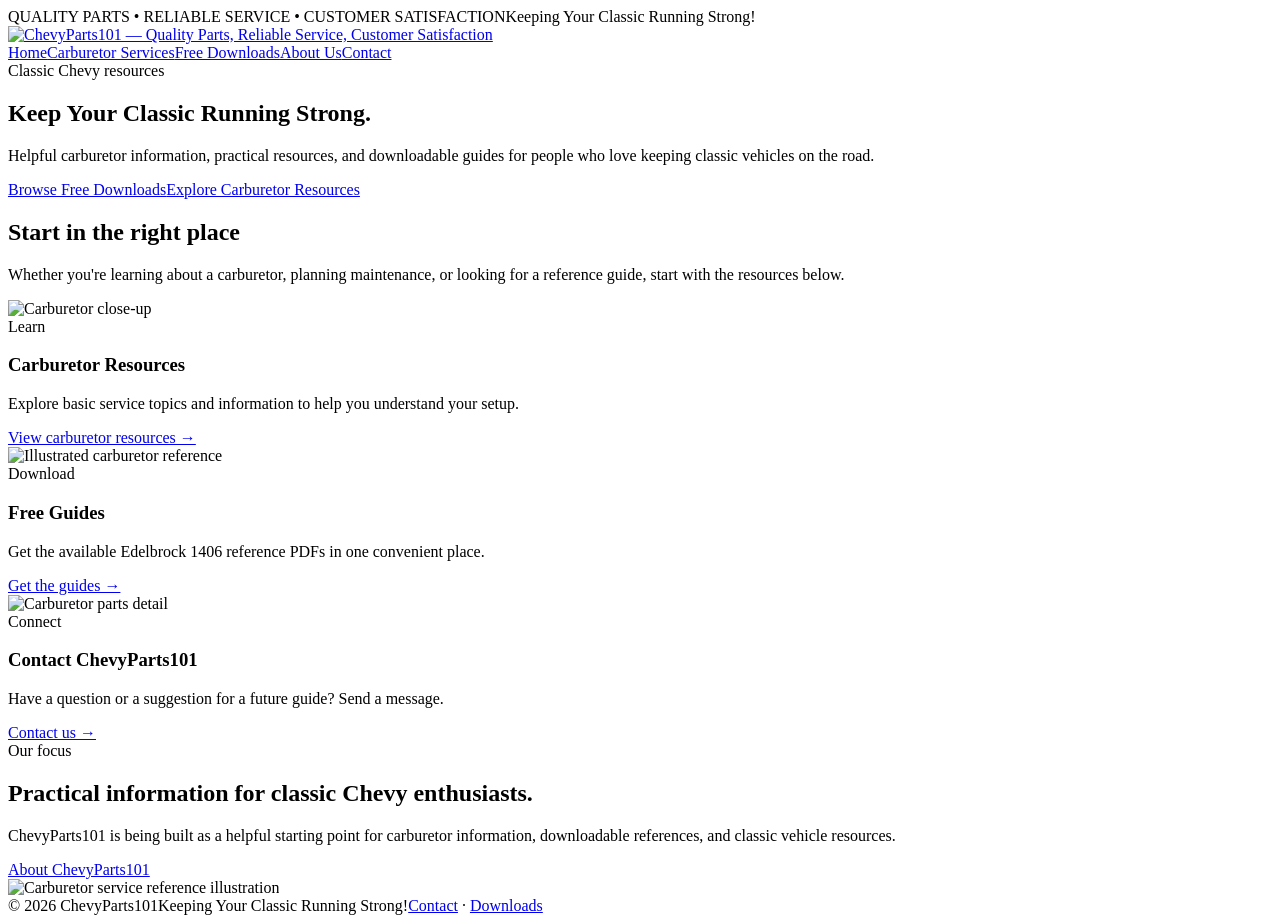
==== index.html @ d89ec958 "Add files via upload" ====
<!doctype html><html lang="en"><head><meta charset="utf-8"><meta name="viewport" content="width=device-width,initial-scale=1"><meta name="description" content="ChevyParts101 — classic Chevy parts information, carburetor resources, and free automotive guides."><title>ChevyParts101 | Keeping Your Classic Running Strong</title><link rel="stylesheet" href="assets/site.css"></head><body><div class="topbar"><div class="wrap"><span>QUALITY PARTS • RELIABLE SERVICE • CUSTOMER SATISFACTION</span><span>Keeping Your Classic Running Strong!</span></div></div><header class="wrap brand"><a href="index.html"><img src="assets/chevyparts101_header.jpg" alt="ChevyParts101 — Quality Parts, Reliable Service, Customer Satisfaction"></a></header><nav class="nav"><div class="wrap"><a class="active" href="index.html">Home</a><a href="carburetor-services.html">Carburetor Services</a><a href="free-downloads.html">Free Downloads</a><a href="about.html">About Us</a><a href="contact.html">Contact</a></div></nav><main><section class="hero"><div class="wrap"><div class="eyebrow">Classic Chevy resources</div><h1>Keep Your Classic Running Strong.</h1><p>Helpful carburetor information, practical resources, and downloadable guides for people who love keeping classic vehicles on the road.</p><a class="btn" href="free-downloads.html">Browse Free Downloads</a><a class="btn secondary" href="carburetor-services.html">Explore Carburetor Resources</a></div></section><section class="section"><div class="wrap"><h2>Start in the right place</h2><p class="lead">Whether you're learning about a carburetor, planning maintenance, or looking for a reference guide, start with the resources below.</p><div class="grid"><article class="card"><img src="assets/carb_panel_1.jpg" alt="Carburetor close-up"><div class="pad"><span class="pill">Learn</span><h3>Carburetor Resources</h3><p>Explore basic service topics and information to help you understand your setup.</p><a href="carburetor-services.html">View carburetor resources →</a></div></article><article class="card"><img src="assets/shop_manual_visual_2.jpg" alt="Illustrated carburetor reference"><div class="pad"><span class="pill">Download</span><h3>Free Guides</h3><p>Get the available Edelbrock 1406 reference PDFs in one convenient place.</p><a href="free-downloads.html">Get the guides →</a></div></article><article class="card"><img src="assets/carb_panel_4.jpg" alt="Carburetor parts detail"><div class="pad"><span class="pill">Connect</span><h3>Contact ChevyParts101</h3><p>Have a question or a suggestion for a future guide? Send a message.</p><a href="contact.html">Contact us →</a></div></article></div></div></section><section class="section alt"><div class="wrap split"><div><div class="eyebrow">Our focus</div><h2>Practical information for classic Chevy enthusiasts.</h2><p class="lead">ChevyParts101 is being built as a helpful starting point for carburetor information, downloadable references, and classic vehicle resources.</p><a class="btn" href="about.html">About ChevyParts101</a></div><img class="feature-img" src="assets/shop_manual_visual_1.jpg" alt="Carburetor service reference illustration"></div></section></main><footer class="footer"><div class="wrap"><span>© <span id="year">2026</span> ChevyParts101</span><span>Keeping Your Classic Running Strong!</span><span><a href="contact.html">Contact</a> · <a href="free-downloads.html">Downloads</a></span></div></footer><script src="assets/site.js"></script></body></html>
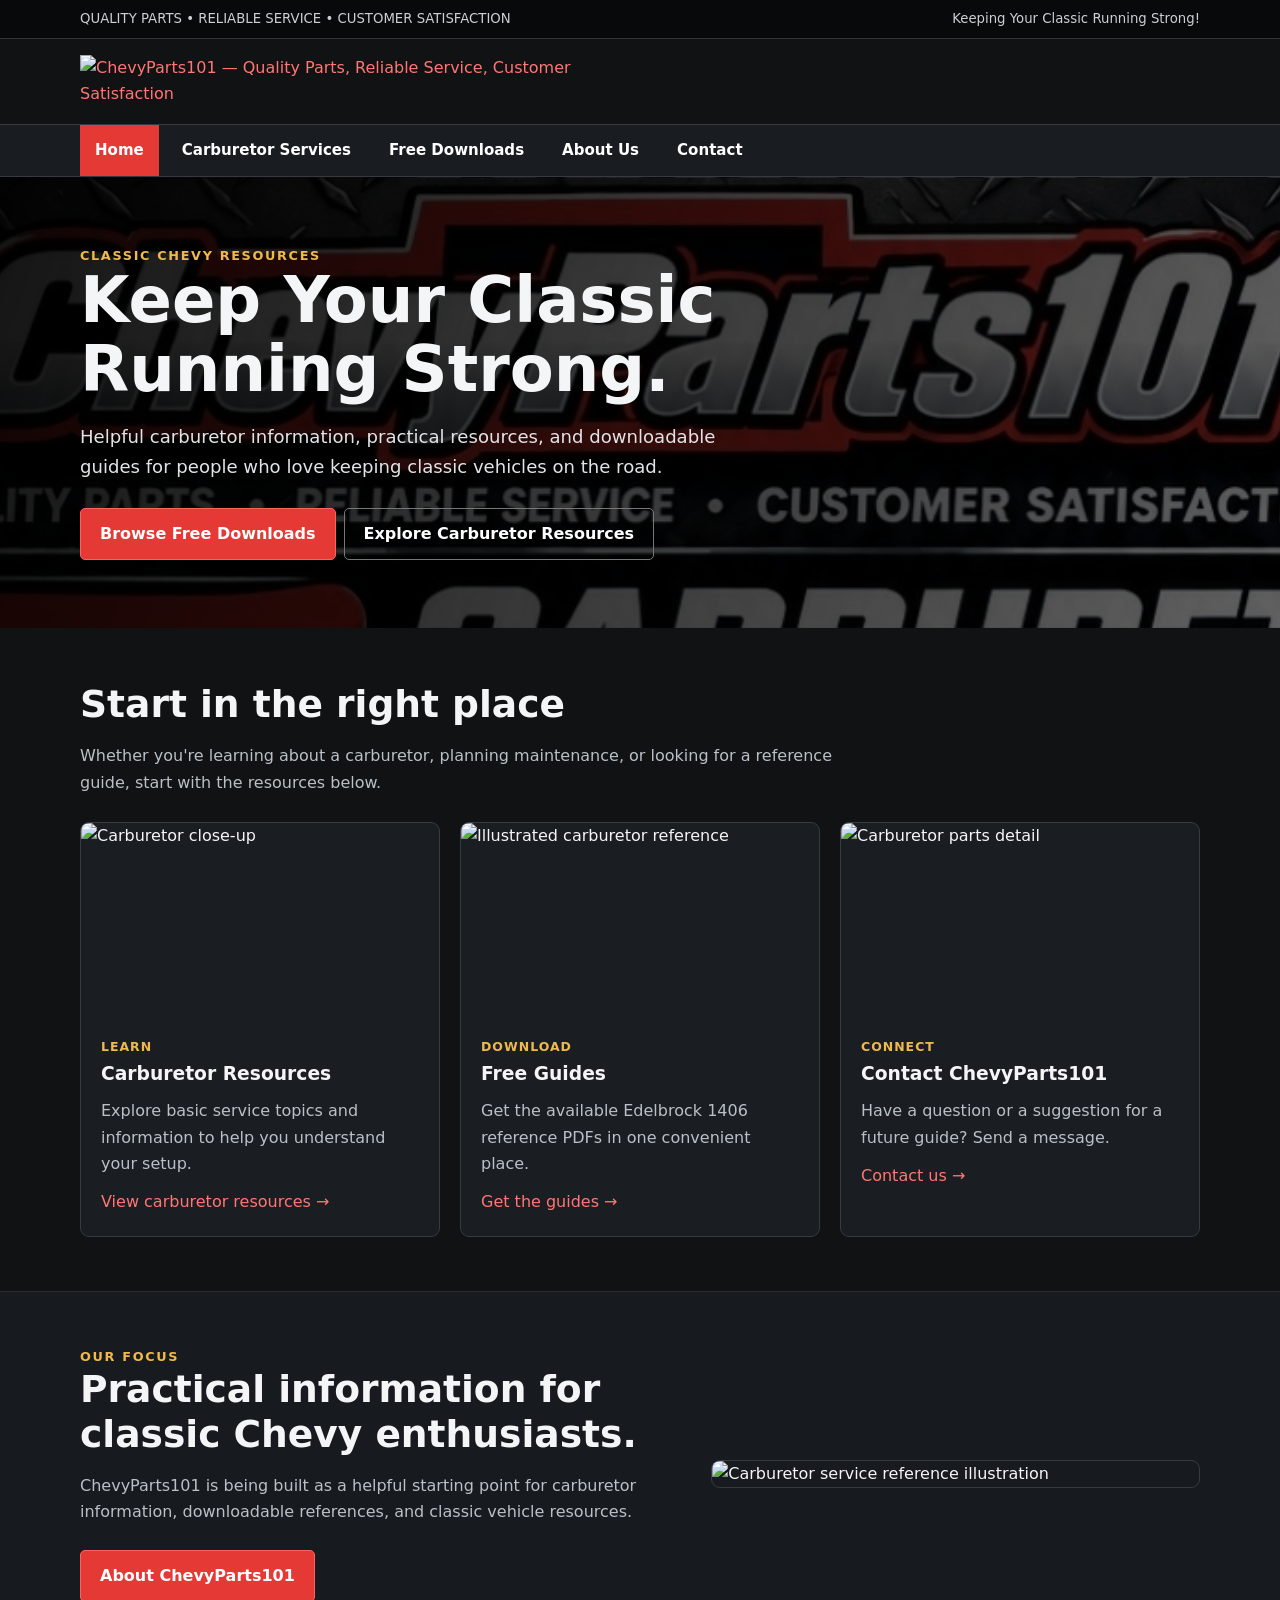
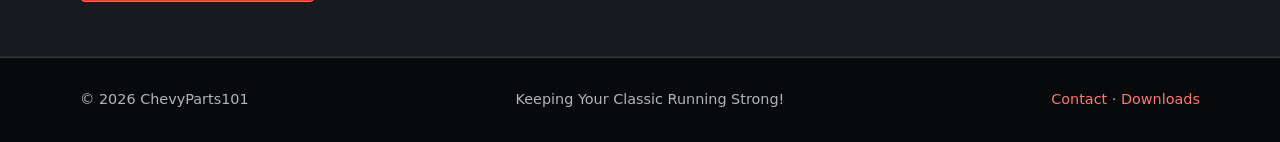
==== commit 1bb17269: "Fix stylesheet link in index.html Updated the stylesheet link in the HTML head." ====
--- a/index.html
+++ b/index.html
@@ -1 +1 @@
-<!doctype html><html lang="en"><head><meta charset="utf-8"><meta name="viewport" content="width=device-width,initial-scale=1"><meta name="description" content="ChevyParts101 — classic Chevy parts information, carburetor resources, and free automotive guides."><title>ChevyParts101 | Keeping Your Classic Running Strong</title><link rel="stylesheet" href="assets/site.css"></head><body><div class="topbar"><div class="wrap"><span>QUALITY PARTS • RELIABLE SERVICE • CUSTOMER SATISFACTION</span><span>Keeping Your Classic Running Strong!</span></div></div><header class="wrap brand"><a href="index.html"><img src="assets/chevyparts101_header.jpg" alt="ChevyParts101 — Quality Parts, Reliable Service, Customer Satisfaction"></a></header><nav class="nav"><div class="wrap"><a class="active" href="index.html">Home</a><a href="carburetor-services.html">Carburetor Services</a><a href="free-downloads.html">Free Downloads</a><a href="about.html">About Us</a><a href="contact.html">Contact</a></div></nav><main><section class="hero"><div class="wrap"><div class="eyebrow">Classic Chevy resources</div><h1>Keep Your Classic Running Strong.</h1><p>Helpful carburetor information, practical resources, and downloadable guides for people who love keeping classic vehicles on the road.</p><a class="btn" href="free-downloads.html">Browse Free Downloads</a><a class="btn secondary" href="carburetor-services.html">Explore Carburetor Resources</a></div></section><section class="section"><div class="wrap"><h2>Start in the right place</h2><p class="lead">Whether you're learning about a carburetor, planning maintenance, or looking for a reference guide, start with the resources below.</p><div class="grid"><article class="card"><img src="assets/carb_panel_1.jpg" alt="Carburetor close-up"><div class="pad"><span class="pill">Learn</span><h3>Carburetor Resources</h3><p>Explore basic service topics and information to help you understand your setup.</p><a href="carburetor-services.html">View carburetor resources →</a></div></article><article class="card"><img src="assets/shop_manual_visual_2.jpg" alt="Illustrated carburetor reference"><div class="pad"><span class="pill">Download</span><h3>Free Guides</h3><p>Get the available Edelbrock 1406 reference PDFs in one convenient place.</p><a href="free-downloads.html">Get the guides →</a></div></article><article class="card"><img src="assets/carb_panel_4.jpg" alt="Carburetor parts detail"><div class="pad"><span class="pill">Connect</span><h3>Contact ChevyParts101</h3><p>Have a question or a suggestion for a future guide? Send a message.</p><a href="contact.html">Contact us →</a></div></article></div></div></section><section class="section alt"><div class="wrap split"><div><div class="eyebrow">Our focus</div><h2>Practical information for classic Chevy enthusiasts.</h2><p class="lead">ChevyParts101 is being built as a helpful starting point for carburetor information, downloadable references, and classic vehicle resources.</p><a class="btn" href="about.html">About ChevyParts101</a></div><img class="feature-img" src="assets/shop_manual_visual_1.jpg" alt="Carburetor service reference illustration"></div></section></main><footer class="footer"><div class="wrap"><span>© <span id="year">2026</span> ChevyParts101</span><span>Keeping Your Classic Running Strong!</span><span><a href="contact.html">Contact</a> · <a href="free-downloads.html">Downloads</a></span></div></footer><script src="assets/site.js"></script></body></html>
+<!doctype html><html lang="en"><head><meta charset="utf-8"><meta name="viewport" content="width=device-width,initial-scale=1"><meta name="description" content="ChevyParts101 — classic Chevy parts information, carburetor resources, and free automotive guides."><title>ChevyParts101 | Keeping Your Classic Running Strong</title><link rel="stylesheet" href="site.css"></head><body><div class="topbar"><div class="wrap"><span>QUALITY PARTS • RELIABLE SERVICE • CUSTOMER SATISFACTION</span><span>Keeping Your Classic Running Strong!</span></div></div><header class="wrap brand"><a href="index.html"><img src="assets/chevyparts101_header.jpg" alt="ChevyParts101 — Quality Parts, Reliable Service, Customer Satisfaction"></a></header><nav class="nav"><div class="wrap"><a class="active" href="index.html">Home</a><a href="carburetor-services.html">Carburetor Services</a><a href="free-downloads.html">Free Downloads</a><a href="about.html">About Us</a><a href="contact.html">Contact</a></div></nav><main><section class="hero"><div class="wrap"><div class="eyebrow">Classic Chevy resources</div><h1>Keep Your Classic Running Strong.</h1><p>Helpful carburetor information, practical resources, and downloadable guides for people who love keeping classic vehicles on the road.</p><a class="btn" href="free-downloads.html">Browse Free Downloads</a><a class="btn secondary" href="carburetor-services.html">Explore Carburetor Resources</a></div></section><section class="section"><div class="wrap"><h2>Start in the right place</h2><p class="lead">Whether you're learning about a carburetor, planning maintenance, or looking for a reference guide, start with the resources below.</p><div class="grid"><article class="card"><img src="assets/carb_panel_1.jpg" alt="Carburetor close-up"><div class="pad"><span class="pill">Learn</span><h3>Carburetor Resources</h3><p>Explore basic service topics and information to help you understand your setup.</p><a href="carburetor-services.html">View carburetor resources →</a></div></article><article class="card"><img src="assets/shop_manual_visual_2.jpg" alt="Illustrated carburetor reference"><div class="pad"><span class="pill">Download</span><h3>Free Guides</h3><p>Get the available Edelbrock 1406 reference PDFs in one convenient place.</p><a href="free-downloads.html">Get the guides →</a></div></article><article class="card"><img src="assets/carb_panel_4.jpg" alt="Carburetor parts detail"><div class="pad"><span class="pill">Connect</span><h3>Contact ChevyParts101</h3><p>Have a question or a suggestion for a future guide? Send a message.</p><a href="contact.html">Contact us →</a></div></article></div></div></section><section class="section alt"><div class="wrap split"><div><div class="eyebrow">Our focus</div><h2>Practical information for classic Chevy enthusiasts.</h2><p class="lead">ChevyParts101 is being built as a helpful starting point for carburetor information, downloadable references, and classic vehicle resources.</p><a class="btn" href="about.html">About ChevyParts101</a></div><img class="feature-img" src="assets/shop_manual_visual_1.jpg" alt="Carburetor service reference illustration"></div></section></main><footer class="footer"><div class="wrap"><span>© <span id="year">2026</span> ChevyParts101</span><span>Keeping Your Classic Running Strong!</span><span><a href="contact.html">Contact</a> · <a href="free-downloads.html">Downloads</a></span></div></footer><script src="assets/site.js"></script></body></html>
--- a/site.css
+++ b/site.css
@@ -0,0 +1 @@
+:root{--bg:#101214;--panel:#1a1e22;--panel2:#22282e;--text:#f4f5f6;--muted:#b9c0c7;--red:#e53935;--gold:#f0b94b;--line:#343b42;--max:1120px}*{box-sizing:border-box}html{scroll-behavior:smooth}body{margin:0;background:var(--bg);color:var(--text);font:16px/1.65 system-ui,-apple-system,Segoe UI,Roboto,Arial,sans-serif}a{color:#ff7772;text-decoration:none}a:hover{text-decoration:underline}.wrap{width:min(var(--max),92%);margin:auto}.topbar{background:#08090a;border-bottom:1px solid #333;padding:8px 0;color:#cbd0d5;font-size:.83rem}.topbar .wrap{display:flex;justify-content:space-between;gap:12px;flex-wrap:wrap}.brand{display:flex;align-items:center;gap:18px;padding:16px 0}.brand img{width:min(100%,520px);height:auto;display:block}.nav{background:#191d21;border-top:1px solid #343a40;border-bottom:1px solid #343a40}.nav .wrap{display:flex;gap:8px;flex-wrap:wrap}.nav a{color:#fff;padding:13px 15px;font-weight:700;font-size:.94rem}.nav a:hover,.nav a.active{background:var(--red);text-decoration:none}.hero{padding:68px 0;background:linear-gradient(110deg,rgba(0,0,0,.92),rgba(0,0,0,.62)),url('chevyparts101_header.jpg') center/cover}.hero h1{font-size:clamp(2.1rem,5vw,4rem);line-height:1.08;margin:0 0 18px;max-width:800px}.hero p{font-size:1.13rem;color:#e1e4e7;max-width:680px}.eyebrow{color:var(--gold);font-weight:800;text-transform:uppercase;letter-spacing:.13em;font-size:.8rem}.btn{display:inline-block;background:var(--red);color:white;padding:12px 19px;border-radius:5px;font-weight:800;margin:8px 8px 0 0;border:1px solid #ff625d}.btn.secondary{background:transparent;border-color:#777}.section{padding:54px 0}.section.alt{background:#171b1f;border-top:1px solid #252b31;border-bottom:1px solid #252b31}.section h2{font-size:clamp(1.6rem,3vw,2.35rem);line-height:1.2;margin:0 0 14px}.lead{color:var(--muted);max-width:760px}.grid{display:grid;grid-template-columns:repeat(3,minmax(0,1fr));gap:20px;margin-top:26px}.card{background:var(--panel);border:1px solid var(--line);border-radius:9px;overflow:hidden}.card img{width:100%;height:190px;object-fit:cover;display:block}.card .pad{padding:20px}.card h3{margin:0 0 8px}.card p{color:var(--muted);margin:0 0 12px}.pill{display:inline-block;color:var(--gold);font-size:.78rem;font-weight:800;text-transform:uppercase;letter-spacing:.08em}.split{display:grid;grid-template-columns:1.1fr .9fr;gap:34px;align-items:center}.feature-img{width:100%;border-radius:9px;border:1px solid var(--line)}.notice{padding:16px 18px;border-left:4px solid var(--gold);background:#24231e;color:#eee4cc;border-radius:4px;margin:20px 0}.list{padding-left:20px;color:var(--muted)}.list li{margin:7px 0}.download{display:flex;justify-content:space-between;gap:18px;align-items:center;padding:18px;background:var(--panel);border:1px solid var(--line);border-radius:8px;margin:14px 0}.download p{margin:3px 0;color:var(--muted)}.download .btn{white-space:nowrap}.contact-box{background:var(--panel);border:1px solid var(--line);padding:24px;border-radius:9px}.contact-box label{display:block;font-weight:700;margin:12px 0 5px}.contact-box input,.contact-box textarea{width:100%;padding:12px;border-radius:5px;border:1px solid #555;background:#0f1113;color:white;font:inherit}.contact-box textarea{min-height:140px}.footer{padding:30px 0;background:#08090a;border-top:1px solid #333;color:#aeb5bc;font-size:.9rem}.footer .wrap{display:flex;justify-content:space-between;gap:20px;flex-wrap:wrap}.small{font-size:.86rem;color:var(--muted)}@media(max-width:760px){.grid{grid-template-columns:1fr}.split{grid-template-columns:1fr}.hero{padding:48px 0}.nav .wrap{gap:0}.nav a{padding:11px 10px;font-size:.87rem}.download{align-items:flex-start;flex-direction:column}.brand{padding:12px 0}}
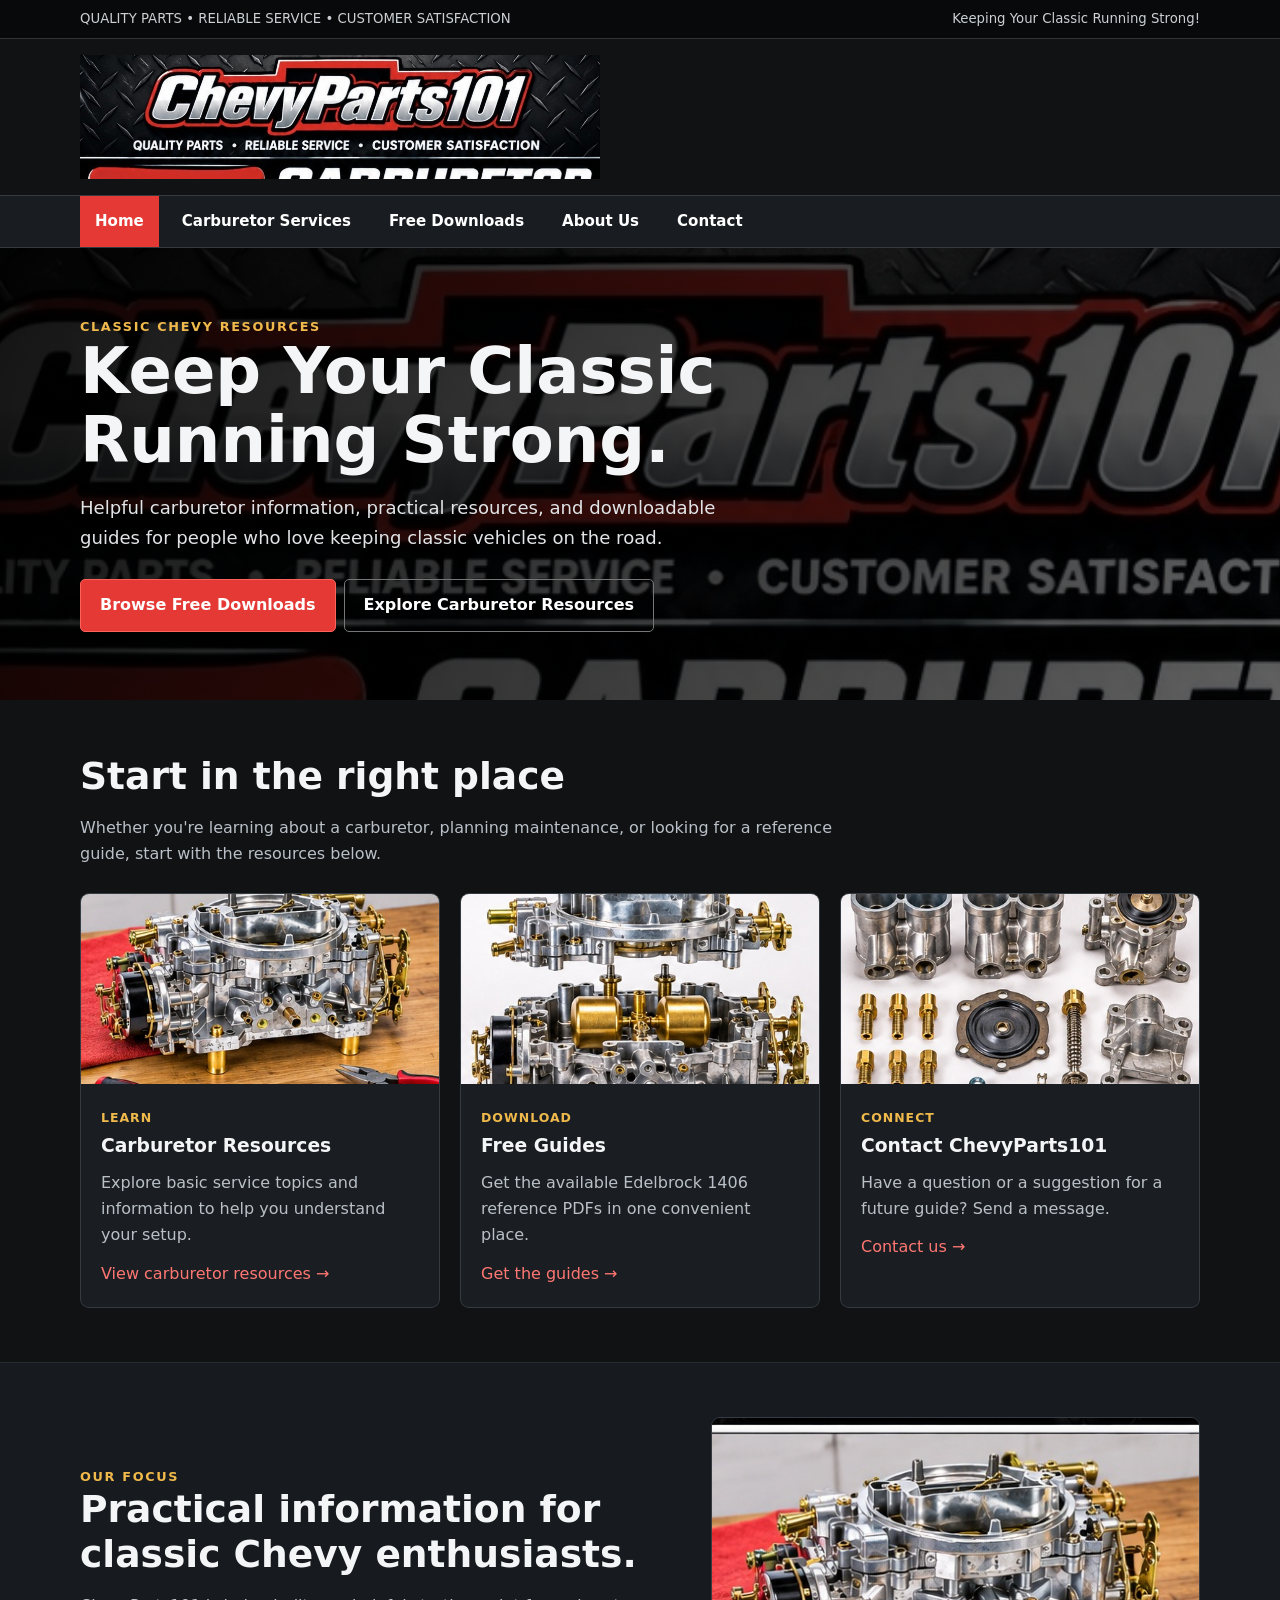
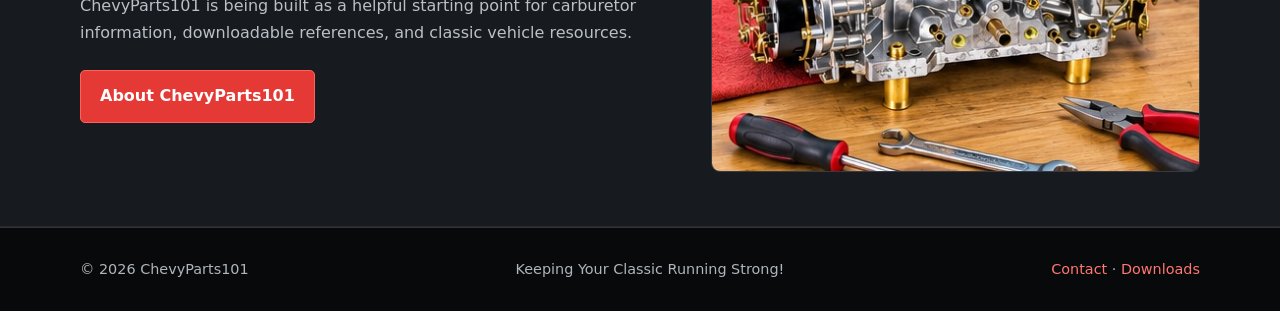
==== commit 33b4a467: "Fix image paths in index.html Updated image paths in index.html to remove 'assets/' prefix." ====
--- a/index.html
+++ b/index.html
@@ -1 +1 @@
-<!doctype html><html lang="en"><head><meta charset="utf-8"><meta name="viewport" content="width=device-width,initial-scale=1"><meta name="description" content="ChevyParts101 — classic Chevy parts information, carburetor resources, and free automotive guides."><title>ChevyParts101 | Keeping Your Classic Running Strong</title><link rel="stylesheet" href="site.css"></head><body><div class="topbar"><div class="wrap"><span>QUALITY PARTS • RELIABLE SERVICE • CUSTOMER SATISFACTION</span><span>Keeping Your Classic Running Strong!</span></div></div><header class="wrap brand"><a href="index.html"><img src="assets/chevyparts101_header.jpg" alt="ChevyParts101 — Quality Parts, Reliable Service, Customer Satisfaction"></a></header><nav class="nav"><div class="wrap"><a class="active" href="index.html">Home</a><a href="carburetor-services.html">Carburetor Services</a><a href="free-downloads.html">Free Downloads</a><a href="about.html">About Us</a><a href="contact.html">Contact</a></div></nav><main><section class="hero"><div class="wrap"><div class="eyebrow">Classic Chevy resources</div><h1>Keep Your Classic Running Strong.</h1><p>Helpful carburetor information, practical resources, and downloadable guides for people who love keeping classic vehicles on the road.</p><a class="btn" href="free-downloads.html">Browse Free Downloads</a><a class="btn secondary" href="carburetor-services.html">Explore Carburetor Resources</a></div></section><section class="section"><div class="wrap"><h2>Start in the right place</h2><p class="lead">Whether you're learning about a carburetor, planning maintenance, or looking for a reference guide, start with the resources below.</p><div class="grid"><article class="card"><img src="assets/carb_panel_1.jpg" alt="Carburetor close-up"><div class="pad"><span class="pill">Learn</span><h3>Carburetor Resources</h3><p>Explore basic service topics and information to help you understand your setup.</p><a href="carburetor-services.html">View carburetor resources →</a></div></article><article class="card"><img src="assets/shop_manual_visual_2.jpg" alt="Illustrated carburetor reference"><div class="pad"><span class="pill">Download</span><h3>Free Guides</h3><p>Get the available Edelbrock 1406 reference PDFs in one convenient place.</p><a href="free-downloads.html">Get the guides →</a></div></article><article class="card"><img src="assets/carb_panel_4.jpg" alt="Carburetor parts detail"><div class="pad"><span class="pill">Connect</span><h3>Contact ChevyParts101</h3><p>Have a question or a suggestion for a future guide? Send a message.</p><a href="contact.html">Contact us →</a></div></article></div></div></section><section class="section alt"><div class="wrap split"><div><div class="eyebrow">Our focus</div><h2>Practical information for classic Chevy enthusiasts.</h2><p class="lead">ChevyParts101 is being built as a helpful starting point for carburetor information, downloadable references, and classic vehicle resources.</p><a class="btn" href="about.html">About ChevyParts101</a></div><img class="feature-img" src="assets/shop_manual_visual_1.jpg" alt="Carburetor service reference illustration"></div></section></main><footer class="footer"><div class="wrap"><span>© <span id="year">2026</span> ChevyParts101</span><span>Keeping Your Classic Running Strong!</span><span><a href="contact.html">Contact</a> · <a href="free-downloads.html">Downloads</a></span></div></footer><script src="assets/site.js"></script></body></html>
+<!doctype html><html lang="en"><head><meta charset="utf-8"><meta name="viewport" content="width=device-width,initial-scale=1"><meta name="description" content="ChevyParts101 — classic Chevy parts information, carburetor resources, and free automotive guides."><title>ChevyParts101 | Keeping Your Classic Running Strong</title><link rel="stylesheet" href="site.css"></head><body><div class="topbar"><div class="wrap"><span>QUALITY PARTS • RELIABLE SERVICE • CUSTOMER SATISFACTION</span><span>Keeping Your Classic Running Strong!</span></div></div><header class="wrap brand"><a href="index.html"><img src="chevyparts101_header.jpg" alt="ChevyParts101 — Quality Parts, Reliable Service, Customer Satisfaction"></a></header><nav class="nav"><div class="wrap"><a class="active" href="index.html">Home</a><a href="carburetor-services.html">Carburetor Services</a><a href="free-downloads.html">Free Downloads</a><a href="about.html">About Us</a><a href="contact.html">Contact</a></div></nav><main><section class="hero"><div class="wrap"><div class="eyebrow">Classic Chevy resources</div><h1>Keep Your Classic Running Strong.</h1><p>Helpful carburetor information, practical resources, and downloadable guides for people who love keeping classic vehicles on the road.</p><a class="btn" href="free-downloads.html">Browse Free Downloads</a><a class="btn secondary" href="carburetor-services.html">Explore Carburetor Resources</a></div></section><section class="section"><div class="wrap"><h2>Start in the right place</h2><p class="lead">Whether you're learning about a carburetor, planning maintenance, or looking for a reference guide, start with the resources below.</p><div class="grid"><article class="card"><img src="carb_panel_1.jpg" alt="Carburetor close-up"><div class="pad"><span class="pill">Learn</span><h3>Carburetor Resources</h3><p>Explore basic service topics and information to help you understand your setup.</p><a href="carburetor-services.html">View carburetor resources →</a></div></article><article class="card"><img src="shop_manual_visual_2.jpg" alt="Illustrated carburetor reference"><div class="pad"><span class="pill">Download</span><h3>Free Guides</h3><p>Get the available Edelbrock 1406 reference PDFs in one convenient place.</p><a href="free-downloads.html">Get the guides →</a></div></article><article class="card"><img src="carb_panel_4.jpg" alt="Carburetor parts detail"><div class="pad"><span class="pill">Connect</span><h3>Contact ChevyParts101</h3><p>Have a question or a suggestion for a future guide? Send a message.</p><a href="contact.html">Contact us →</a></div></article></div></div></section><section class="section alt"><div class="wrap split"><div><div class="eyebrow">Our focus</div><h2>Practical information for classic Chevy enthusiasts.</h2><p class="lead">ChevyParts101 is being built as a helpful starting point for carburetor information, downloadable references, and classic vehicle resources.</p><a class="btn" href="about.html">About ChevyParts101</a></div><img class="feature-img" src="shop_manual_visual_1.jpg" alt="Carburetor service reference illustration"></div></section></main><footer class="footer"><div class="wrap"><span>© <span id="year">2026</span> ChevyParts101</span><span>Keeping Your Classic Running Strong!</span><span><a href="contact.html">Contact</a> · <a href="free-downloads.html">Downloads</a></span></div></footer><script src="site.js"></script></body></html>
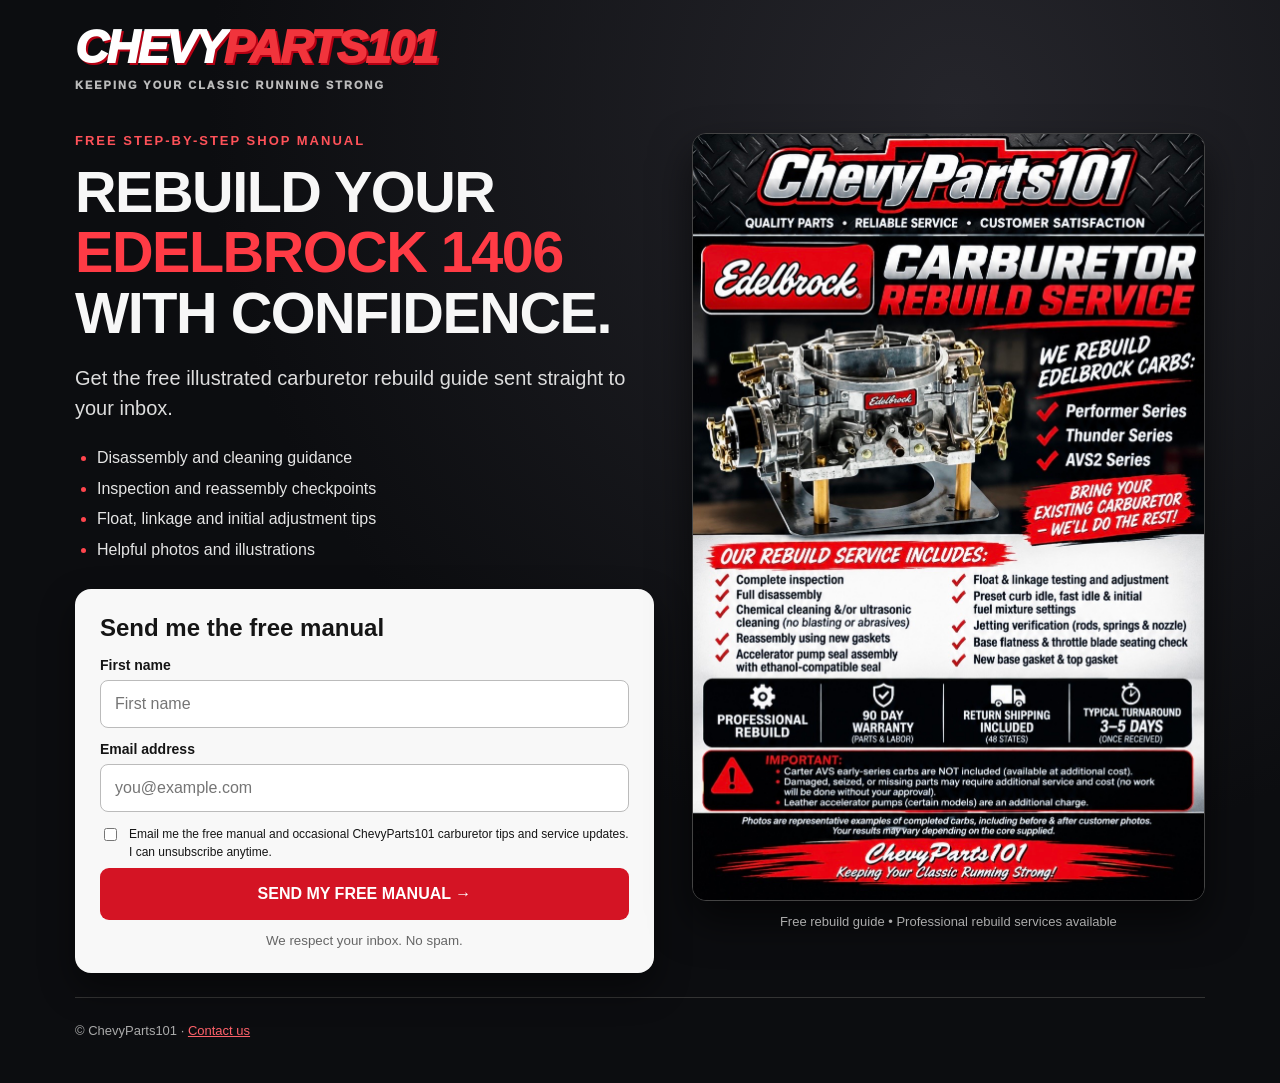
==== commit f19d90ae: "Add files via upload" ====
--- a/index.html
+++ b/index.html
@@ -1 +1 @@
-<!doctype html><html lang="en"><head><meta charset="utf-8"><meta name="viewport" content="width=device-width,initial-scale=1"><meta name="description" content="ChevyParts101 — classic Chevy parts information, carburetor resources, and free automotive guides."><title>ChevyParts101 | Keeping Your Classic Running Strong</title><link rel="stylesheet" href="site.css"></head><body><div class="topbar"><div class="wrap"><span>QUALITY PARTS • RELIABLE SERVICE • CUSTOMER SATISFACTION</span><span>Keeping Your Classic Running Strong!</span></div></div><header class="wrap brand"><a href="index.html"><img src="chevyparts101_header.jpg" alt="ChevyParts101 — Quality Parts, Reliable Service, Customer Satisfaction"></a></header><nav class="nav"><div class="wrap"><a class="active" href="index.html">Home</a><a href="carburetor-services.html">Carburetor Services</a><a href="free-downloads.html">Free Downloads</a><a href="about.html">About Us</a><a href="contact.html">Contact</a></div></nav><main><section class="hero"><div class="wrap"><div class="eyebrow">Classic Chevy resources</div><h1>Keep Your Classic Running Strong.</h1><p>Helpful carburetor information, practical resources, and downloadable guides for people who love keeping classic vehicles on the road.</p><a class="btn" href="free-downloads.html">Browse Free Downloads</a><a class="btn secondary" href="carburetor-services.html">Explore Carburetor Resources</a></div></section><section class="section"><div class="wrap"><h2>Start in the right place</h2><p class="lead">Whether you're learning about a carburetor, planning maintenance, or looking for a reference guide, start with the resources below.</p><div class="grid"><article class="card"><img src="carb_panel_1.jpg" alt="Carburetor close-up"><div class="pad"><span class="pill">Learn</span><h3>Carburetor Resources</h3><p>Explore basic service topics and information to help you understand your setup.</p><a href="carburetor-services.html">View carburetor resources →</a></div></article><article class="card"><img src="shop_manual_visual_2.jpg" alt="Illustrated carburetor reference"><div class="pad"><span class="pill">Download</span><h3>Free Guides</h3><p>Get the available Edelbrock 1406 reference PDFs in one convenient place.</p><a href="free-downloads.html">Get the guides →</a></div></article><article class="card"><img src="carb_panel_4.jpg" alt="Carburetor parts detail"><div class="pad"><span class="pill">Connect</span><h3>Contact ChevyParts101</h3><p>Have a question or a suggestion for a future guide? Send a message.</p><a href="contact.html">Contact us →</a></div></article></div></div></section><section class="section alt"><div class="wrap split"><div><div class="eyebrow">Our focus</div><h2>Practical information for classic Chevy enthusiasts.</h2><p class="lead">ChevyParts101 is being built as a helpful starting point for carburetor information, downloadable references, and classic vehicle resources.</p><a class="btn" href="about.html">About ChevyParts101</a></div><img class="feature-img" src="shop_manual_visual_1.jpg" alt="Carburetor service reference illustration"></div></section></main><footer class="footer"><div class="wrap"><span>© <span id="year">2026</span> ChevyParts101</span><span>Keeping Your Classic Running Strong!</span><span><a href="contact.html">Contact</a> · <a href="free-downloads.html">Downloads</a></span></div></footer><script src="site.js"></script></body></html>
+<!doctype html><html lang="en"><head><meta charset="utf-8"><meta name="viewport" content="width=device-width,initial-scale=1"><title>Free Edelbrock 1406 Rebuild Manual | ChevyParts101</title><meta name="description" content="Get the free Edelbrock 1406 carburetor rebuild shop manual by email."><link rel="stylesheet" href="style.css"></head><body><main class="wrap"><header class="brand">CHEVY<span>PARTS101</span><small>KEEPING YOUR CLASSIC RUNNING STRONG</small></header><section class="hero"><div class="copy"><div class="eyebrow">FREE STEP-BY-STEP SHOP MANUAL</div><h1>REBUILD YOUR <em>EDELBROCK 1406</em> WITH CONFIDENCE.</h1><p class="lead">Get the free illustrated carburetor rebuild guide sent straight to your inbox.</p><ul><li>Disassembly and cleaning guidance</li><li>Inspection and reassembly checkpoints</li><li>Float, linkage and initial adjustment tips</li><li>Helpful photos and illustrations</li></ul><div class="formbox"><h2>Send me the free manual</h2><form id="lead-form"><label for="first">First name</label><input id="first" name="first_name" required autocomplete="given-name" placeholder="First name" maxlength="80"><label for="email">Email address</label><input id="email" type="email" name="email" required autocomplete="email" placeholder="you@example.com"><label class="consent"><input type="checkbox" name="consent" required> Email me the free manual and occasional ChevyParts101 carburetor tips and service updates. I can unsubscribe anytime.</label><button type="submit" id="submit">SEND MY FREE MANUAL →</button><p class="notice" id="notice" role="status" aria-live="polite"></p></form><small>We respect your inbox. No spam.</small></div></div><div class="visual"><img src="chevyparts101-service.jpg" alt="ChevyParts101 Edelbrock carburetor rebuild service"><p>Free rebuild guide • Professional rebuild services available</p></div></section><footer>© ChevyParts101 · <a href="mailto:chevyparts101.carb@gmail.com">Contact us</a></footer></main><script src="config.js"></script><script src="script.js"></script></body></html>
--- a/style.css
+++ b/style.css
@@ -0,0 +1,4 @@
+:root{font-family:Arial,Helvetica,sans-serif;color:#f7f7f7;background:#0c0d10}*{box-sizing:border-box}body{margin:0;background:radial-gradient(circle at 75% 10%,#25252b,#0c0d10 55%)}.wrap{max-width:1170px;margin:auto;padding:20px}.brand{font-size:clamp(28px,5vw,46px);font-weight:1000;font-style:italic;letter-spacing:-2px;color:#fff;text-shadow:2px 2px #b50013}.brand span{color:#f1343c}.brand small{display:block;font-size:11px;letter-spacing:2px;font-style:normal;text-shadow:none;color:#bbb;margin-top:5px}.hero{display:grid;grid-template-columns:1.06fr .94fr;gap:38px;align-items:start;margin-top:42px}.eyebrow{font-size:13px;font-weight:800;letter-spacing:2px;color:#ff5259}h1{font-size:clamp(35px,4.5vw,60px);line-height:1.05;letter-spacing:-1.5px;margin:14px 0}h1 em{font-style:normal;color:#ff3b45}.lead{font-size:20px;line-height:1.5;color:#ddd}ul{padding-left:22px;line-height:1.9;color:#e5e5e5}li::marker{color:#ff454d}.formbox{background:#f8f8f8;color:#151515;border-radius:16px;padding:25px;margin:24px 0;box-shadow:0 15px 35px #0007}.formbox h2{margin:0 0 15px;font-size:24px}label{display:block;font-size:14px;font-weight:700;margin:13px 0 7px}input:not([type=checkbox]){width:100%;border:1px solid #bbb;border-radius:8px;padding:14px;font-size:16px}.consent{font-size:12px;line-height:1.5;font-weight:400;display:flex;align-items:flex-start;gap:9px}.consent input{margin-top:3px}button,.button{display:block;width:100%;background:#d41424;color:white;border:0;border-radius:9px;padding:17px 20px;font-weight:900;font-size:16px;text-align:center;text-decoration:none;cursor:pointer}button:hover,.button:hover{background:#ac1020}button:disabled{opacity:.6;cursor:wait}.formbox small{display:block;text-align:center;color:#666;margin-top:10px}.notice{font-size:13px;line-height:1.5;color:#a51020}.visual img{width:100%;border-radius:14px;border:1px solid #444;box-shadow:0 20px 40px #0009}.visual p{text-align:center;color:#aaa;font-size:13px}.thankyou{padding:55px 0}.thankyou>.lead{max-width:750px}.thank-grid{display:grid;grid-template-columns:1fr 1fr;gap:32px;align-items:center;margin-top:30px}.thank-grid img{width:100%;border-radius:12px}.thank-grid h2{font-size:30px}.thank-grid p{line-height:1.6;color:#ddd}footer{border-top:1px solid #343434;padding:25px 0;color:#aaa;font-size:13px}a{color:#ff626a}@media(max-width:760px){.hero,.thank-grid{grid-template-columns:1fr}.hero{margin-top:25px;gap:14px}.visual{grid-row:1}.visual img{max-height:320px;object-fit:cover;object-position:top}.thankyou{padding:30px 0}}
+/* Always show the complete original ChevyParts101 service advertisement. */
+.visual img,.thank-grid img{display:block;width:100%;height:auto;max-height:none;object-fit:contain;object-position:center}
+@media(max-width:760px){.visual img{max-height:none;object-fit:contain;object-position:center}}
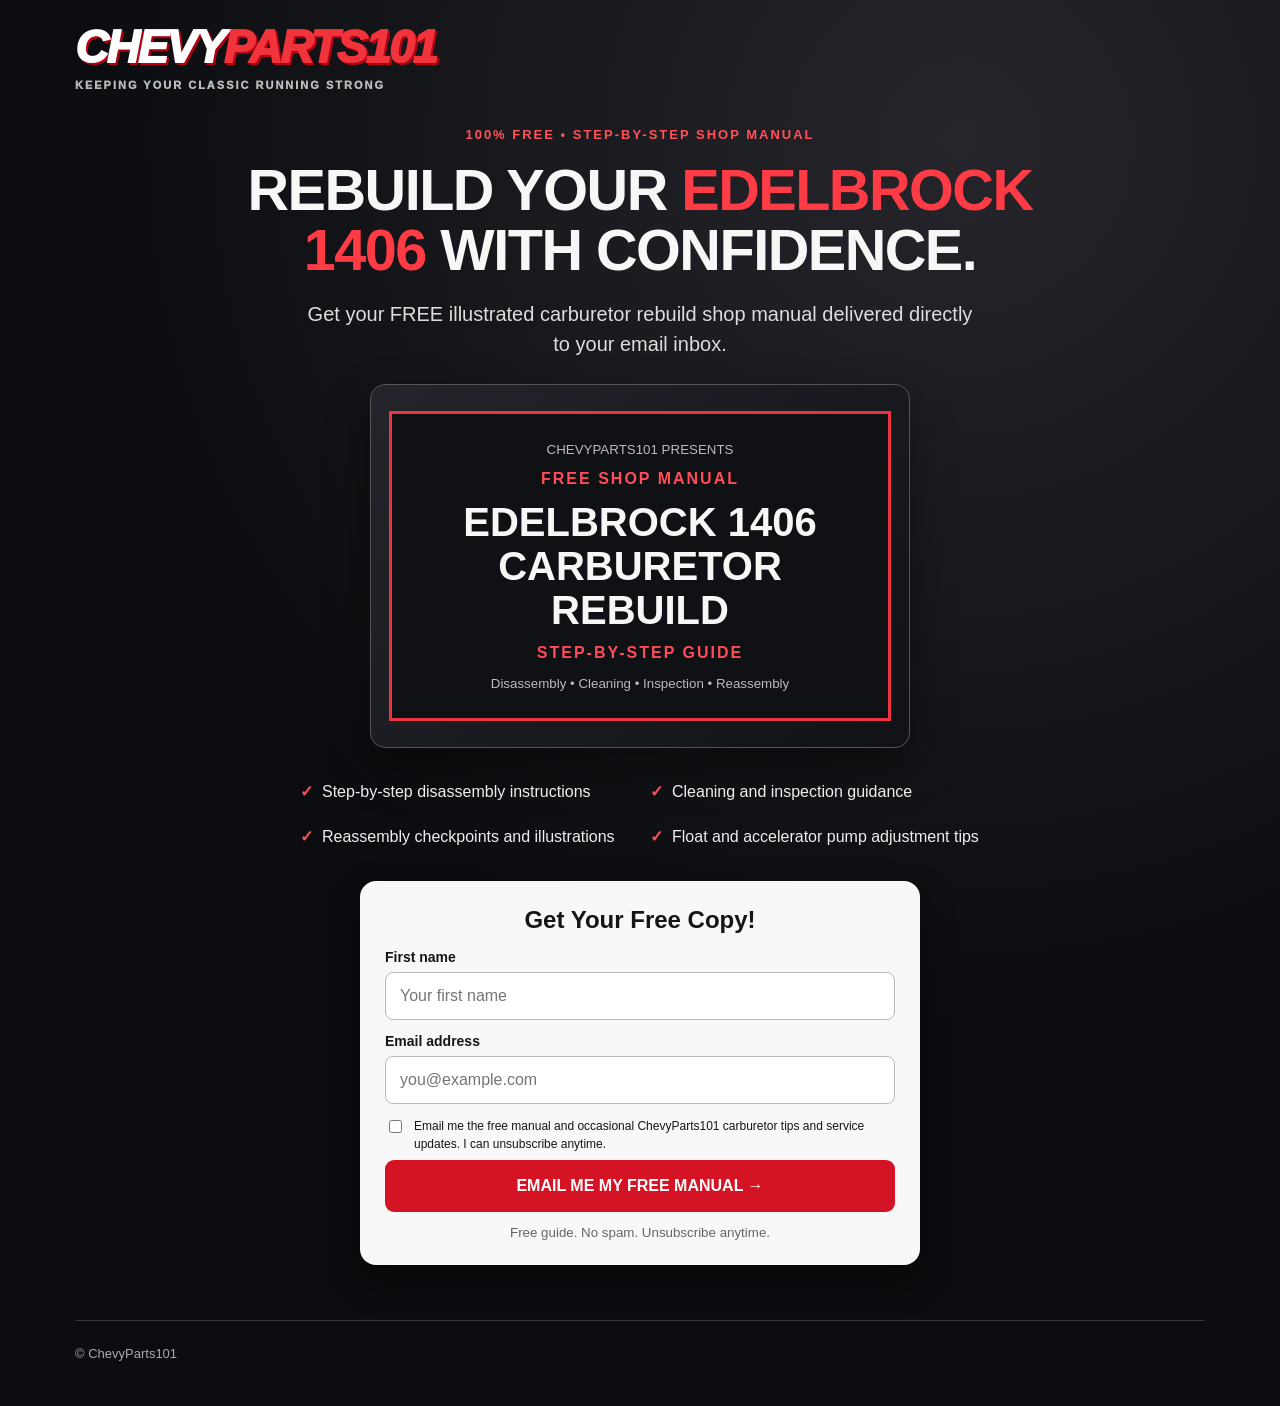
==== commit a73c1643: "Add files via upload" ====
--- a/index.html
+++ b/index.html
@@ -1 +1,45 @@
-<!doctype html><html lang="en"><head><meta charset="utf-8"><meta name="viewport" content="width=device-width,initial-scale=1"><title>Free Edelbrock 1406 Rebuild Manual | ChevyParts101</title><meta name="description" content="Get the free Edelbrock 1406 carburetor rebuild shop manual by email."><link rel="stylesheet" href="style.css"></head><body><main class="wrap"><header class="brand">CHEVY<span>PARTS101</span><small>KEEPING YOUR CLASSIC RUNNING STRONG</small></header><section class="hero"><div class="copy"><div class="eyebrow">FREE STEP-BY-STEP SHOP MANUAL</div><h1>REBUILD YOUR <em>EDELBROCK 1406</em> WITH CONFIDENCE.</h1><p class="lead">Get the free illustrated carburetor rebuild guide sent straight to your inbox.</p><ul><li>Disassembly and cleaning guidance</li><li>Inspection and reassembly checkpoints</li><li>Float, linkage and initial adjustment tips</li><li>Helpful photos and illustrations</li></ul><div class="formbox"><h2>Send me the free manual</h2><form id="lead-form"><label for="first">First name</label><input id="first" name="first_name" required autocomplete="given-name" placeholder="First name" maxlength="80"><label for="email">Email address</label><input id="email" type="email" name="email" required autocomplete="email" placeholder="you@example.com"><label class="consent"><input type="checkbox" name="consent" required> Email me the free manual and occasional ChevyParts101 carburetor tips and service updates. I can unsubscribe anytime.</label><button type="submit" id="submit">SEND MY FREE MANUAL →</button><p class="notice" id="notice" role="status" aria-live="polite"></p></form><small>We respect your inbox. No spam.</small></div></div><div class="visual"><img src="chevyparts101-service.jpg" alt="ChevyParts101 Edelbrock carburetor rebuild service"><p>Free rebuild guide • Professional rebuild services available</p></div></section><footer>© ChevyParts101 · <a href="mailto:chevyparts101.carb@gmail.com">Contact us</a></footer></main><script src="config.js"></script><script src="script.js"></script></body></html>
+<!doctype html>
+<html lang="en"><head><meta charset="utf-8"><meta name="viewport" content="width=device-width,initial-scale=1">
+<title>Free Edelbrock 1406 Rebuild Shop Manual | ChevyParts101</title>
+<meta name="description" content="Get your free illustrated Edelbrock 1406 carburetor rebuild shop manual delivered by email.">
+<link rel="stylesheet" href="style.css">
+<style>
+.manual-hero{max-width:850px;margin:36px auto 55px;text-align:center}
+.manual-hero h1{max-width:800px;margin:18px auto}
+.manual-hero .lead{max-width:670px;margin:18px auto}
+.manual-preview{margin:25px auto;max-width:540px;border:1px solid #555;border-radius:15px;background:linear-gradient(135deg,#24252a,#111216);padding:26px 18px;box-shadow:0 20px 45px #0006}
+.manual-preview .cover{border:3px solid #ed3341;padding:26px 16px;background:#101114}
+.manual-preview .cover strong{display:block;font-size:clamp(25px,5vw,40px);line-height:1.1}
+.manual-preview .cover span{display:block;color:#ff4c58;font-weight:900;letter-spacing:2px;margin:12px 0}
+.manual-preview .cover small{color:#bbb}
+.manual-benefits{display:grid;grid-template-columns:1fr 1fr;gap:8px 20px;text-align:left;max-width:680px;margin:22px auto}
+.manual-benefits div{padding:9px 0;color:#eee}
+.manual-benefits div:before{content:"✓";color:#ff515a;font-weight:900;margin-right:9px}
+.manual-hero .formbox{max-width:560px;margin:26px auto;text-align:left}
+.manual-hero .formbox h2{text-align:center}
+@media(max-width:600px){.manual-benefits{grid-template-columns:1fr}.manual-preview{padding:13px}.manual-hero{margin-top:28px}}
+</style></head>
+<body><main class="wrap">
+<header class="brand">CHEVY<span>PARTS101</span><small>KEEPING YOUR CLASSIC RUNNING STRONG</small></header>
+<section class="manual-hero">
+<div class="eyebrow">100% FREE • STEP-BY-STEP SHOP MANUAL</div>
+<h1>REBUILD YOUR <em>EDELBROCK 1406</em> WITH CONFIDENCE.</h1>
+<p class="lead">Get your FREE illustrated carburetor rebuild shop manual delivered directly to your email inbox.</p>
+<div class="manual-preview" aria-label="Shop manual cover preview"><div class="cover"><small>CHEVYPARTS101 PRESENTS</small><span>FREE SHOP MANUAL</span><strong>EDELBROCK 1406<br>CARBURETOR REBUILD</strong><span>STEP-BY-STEP GUIDE</span><small>Disassembly • Cleaning • Inspection • Reassembly</small></div></div>
+<div class="manual-benefits">
+<div>Step-by-step disassembly instructions</div>
+<div>Cleaning and inspection guidance</div>
+<div>Reassembly checkpoints and illustrations</div>
+<div>Float and accelerator pump adjustment tips</div>
+</div>
+<div class="formbox"><h2>Get Your Free Copy!</h2>
+<form id="lead-form">
+<label for="first">First name</label><input id="first" name="first_name" required autocomplete="given-name" placeholder="Your first name" maxlength="80">
+<label for="email">Email address</label><input id="email" name="email" type="email" required autocomplete="email" placeholder="you@example.com">
+<label class="consent"><input type="checkbox" name="consent" required> Email me the free manual and occasional ChevyParts101 carburetor tips and service updates. I can unsubscribe anytime.</label>
+<button type="submit" id="submit">EMAIL ME MY FREE MANUAL →</button>
+<p class="notice" id="notice" role="status" aria-live="polite"></p>
+</form><small>Free guide. No spam. Unsubscribe anytime.</small></div>
+</section>
+<footer>© ChevyParts101</footer>
+</main><script src="config.js"></script><script src="script.js"></script></body></html>
